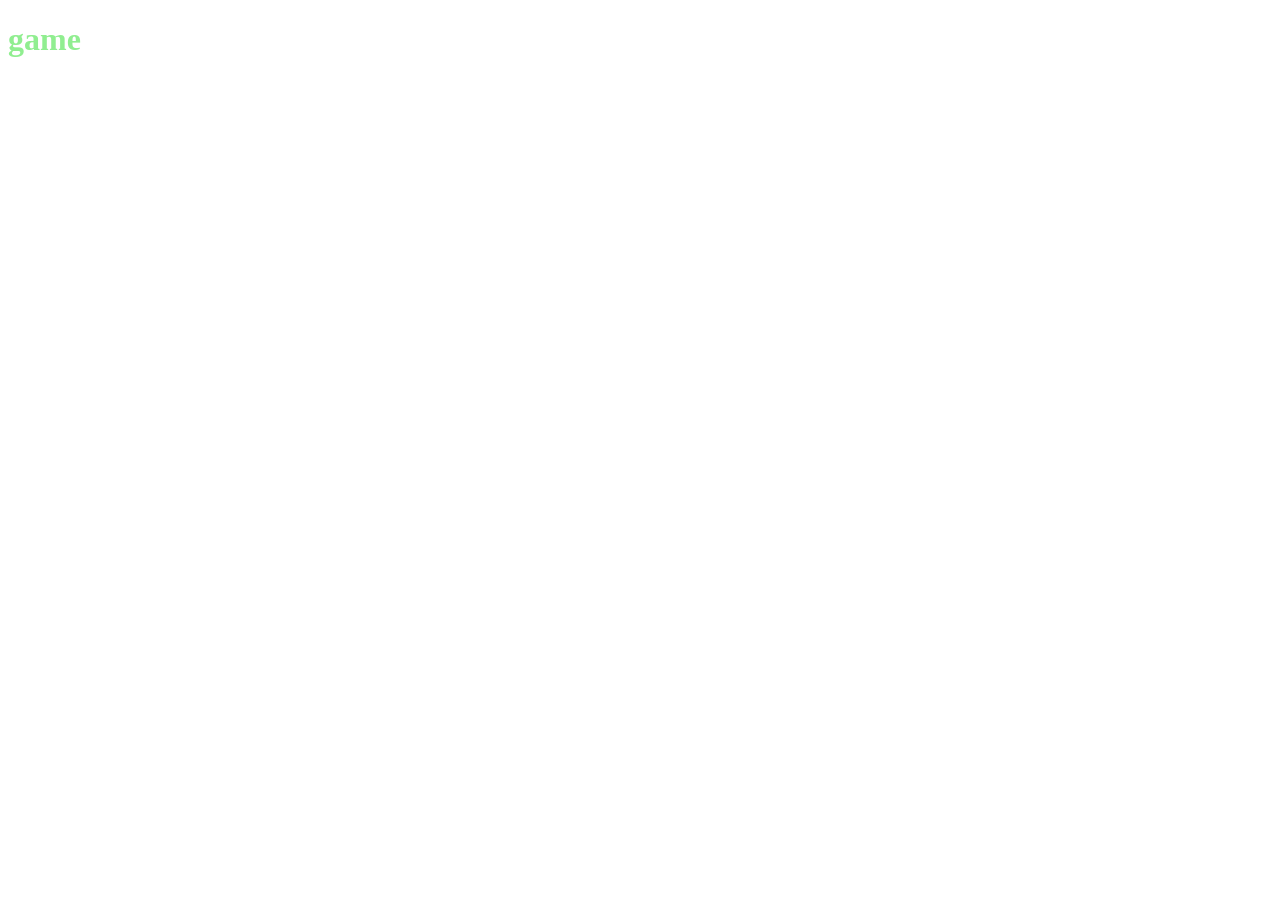
==== new game/index.html @ 8e0cab23 "new game" ====
<!DOCTYPE html>
<html lang="en">
<head>
    <meta charset="UTF-8">
    <meta name="viewport" content="width=device-width, initial-scale=1.0">
    <title>rock paper scisser</title>
    <link rel="stylesheet" href="newstyle.css">
</head>
<body>
    <h1> game</h1>
</body>
<script src="app.js"></script>
</html>
---- new game/newstyle.css ----
*{
    color:lightgreen
}
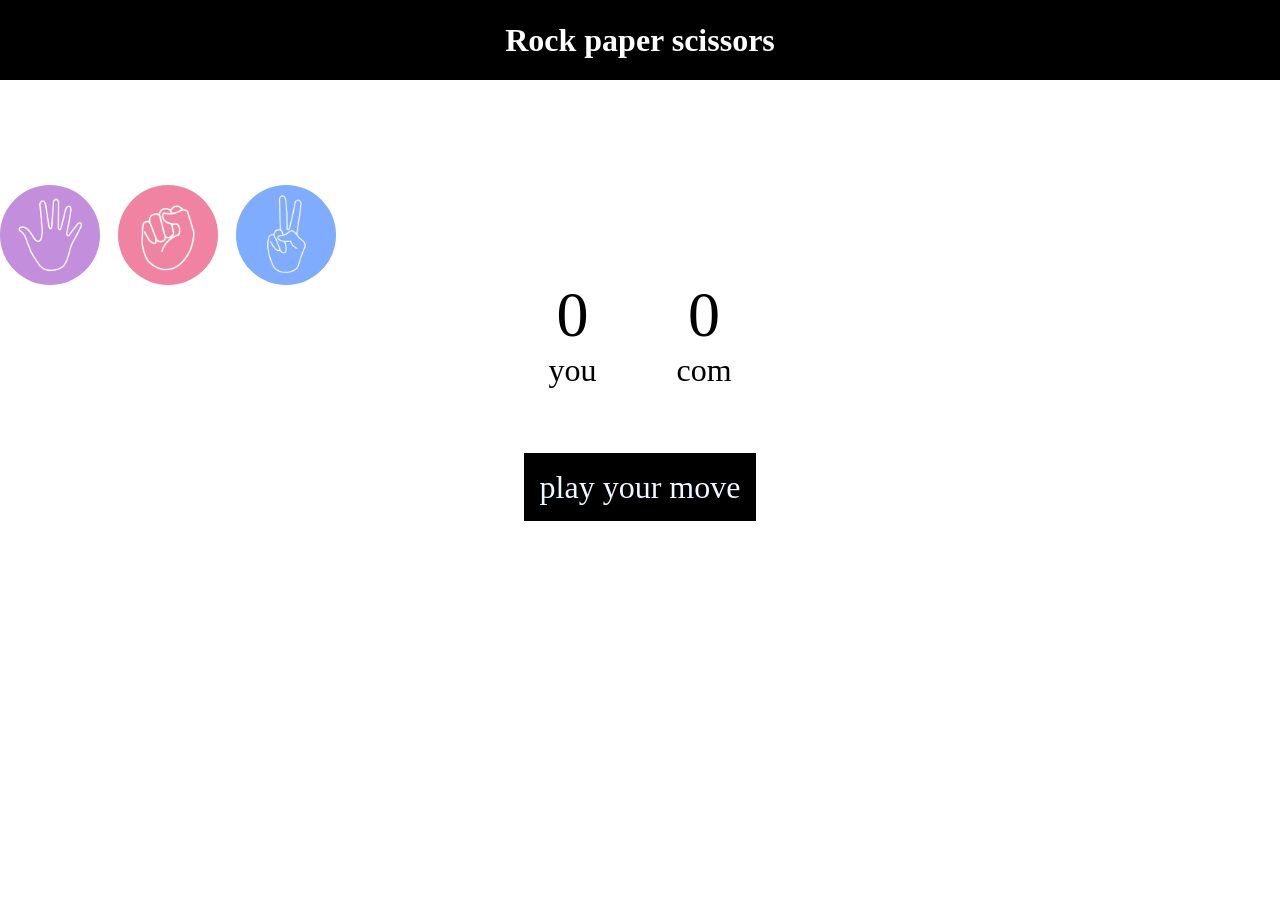
==== commit ac9d8315: "rock paper scissors" ====
--- a/new game/index.html
+++ b/new game/index.html
@@ -3,11 +3,35 @@
 <head>
     <meta charset="UTF-8">
     <meta name="viewport" content="width=device-width, initial-scale=1.0">
-    <title>rock paper scisser</title>
+    <title>Rock Paper Scissors</title>
     <link rel="stylesheet" href="newstyle.css">
 </head>
 <body>
-    <h1> game</h1>
+     <h1>Rock paper scissors</h1>
+    <div class="choise">
+        <div class="choise" id="paper">
+            <image src="./images/paper.png"/>
+        </div>
+        <div class="choise" id="rock">
+            <image src="./images/rock.png"/>
+        </div>
+        <div class="choise" id="scissors">
+            <image src="./images/scissors.png"/>
+        </div>
+    </div>
+   <div class="score-board">
+     <div class="score">
+        <p id="you-score">0</p>
+        <p>you</p>
+    </div>
+    <div class="score">
+        <p id="com-score">0</p>
+        <p>com</p>
+    </div>
+   </div>
+   <div class="msg-container">
+    <p id="msg">play your move</p>
+   </div>
+<script src="app.js"></script>
 </body>
-<script src="app.js"></script>
 </html>
--- a/new game/newstyle.css
+++ b/new game/newstyle.css
@@ -1,3 +1,57 @@
-*{
-    color:lightgreen
-}+* {
+    margin: 0;
+    padding: 0;
+    text-align: center;
+}
+
+h1 {
+    background-color: black;
+    color: white;
+    height: 5rem;
+    line-height: 5rem;
+}
+
+.choise {
+    height:70px;
+    width: 70px;
+    border-radius: 50%;
+}
+.choise:hover{
+    cursor:pointer;
+    background-color:black;
+}
+
+img {
+    height: 100px;
+    width: 100px;
+    object-fit: cover;
+    border-radius: 50%;
+}
+
+.choise {
+    display: flex;
+    align-items: center;
+    gap: 3rem;
+    margin-top: 5rem;
+
+}
+.score-board{
+    display:flex;
+    justify-content: center;
+    font-size: 2rem;
+    margin-top: 3rem;
+    gap:5rem;
+}
+#you-score,#com-score{
+    font-size: 4rem;
+} 
+.msg-container{
+    margin-top: 5rem;
+}
+#msg{
+    color:aliceblue;
+    background-color: black;
+    font-size: 2rem;
+    display: inline;
+    padding:1rem;
+}
